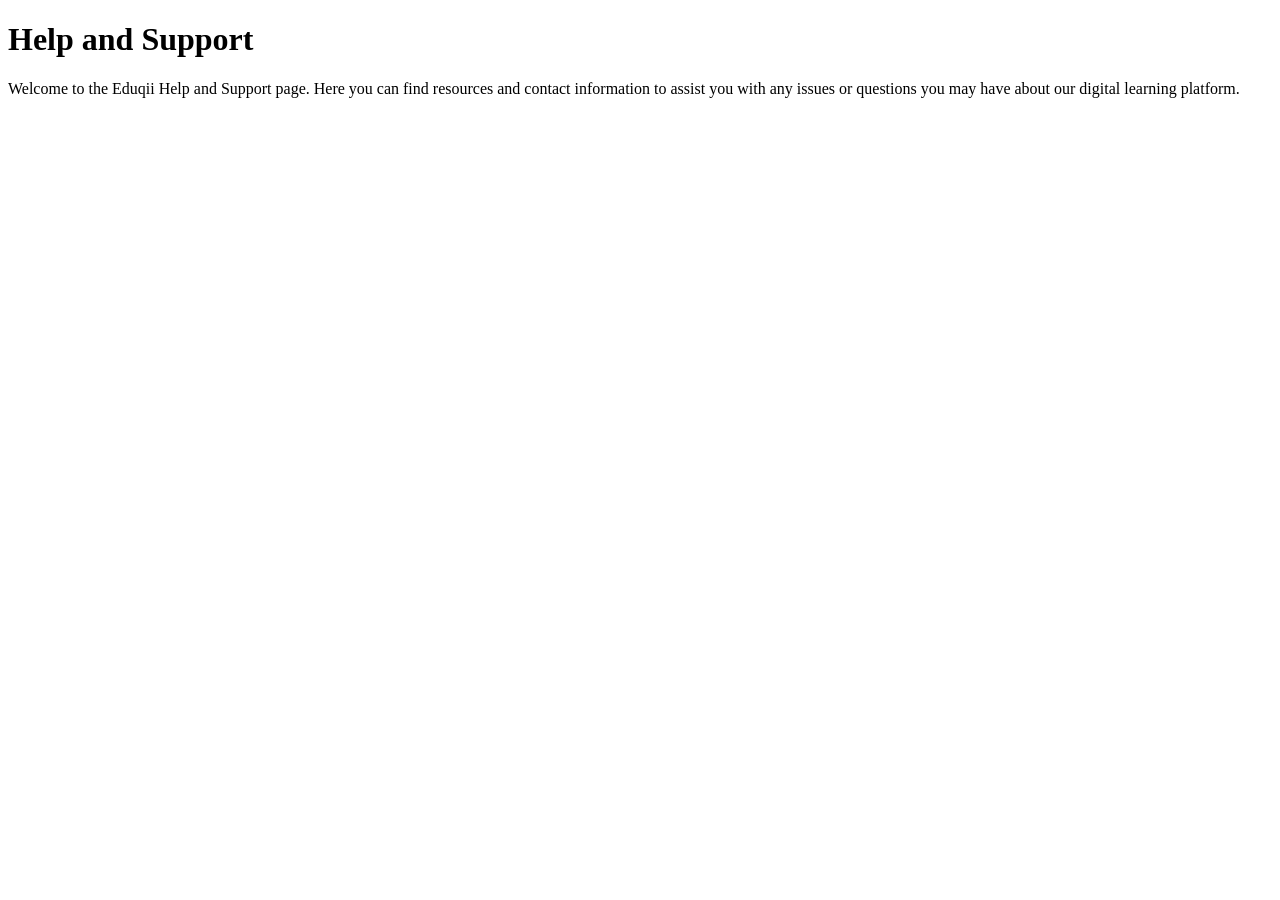
==== index.html @ e5b2d64e "Create index.html" ====
<!DOCTYPE html>
<html lang="en">
<head>
    <meta charset="UTF-8">
    <meta name="viewport" content="width=device-width, initial-scale=1.0">
    <title>Eduqii Help and Support</title>
</head>
<body>
    <h1>Help and Support</h1>
    <p>Welcome to the Eduqii Help and Support page. Here you can find resources and contact information to assist you with any issues or questions you may have about our digital learning platform.</p>    
</body>
</html>
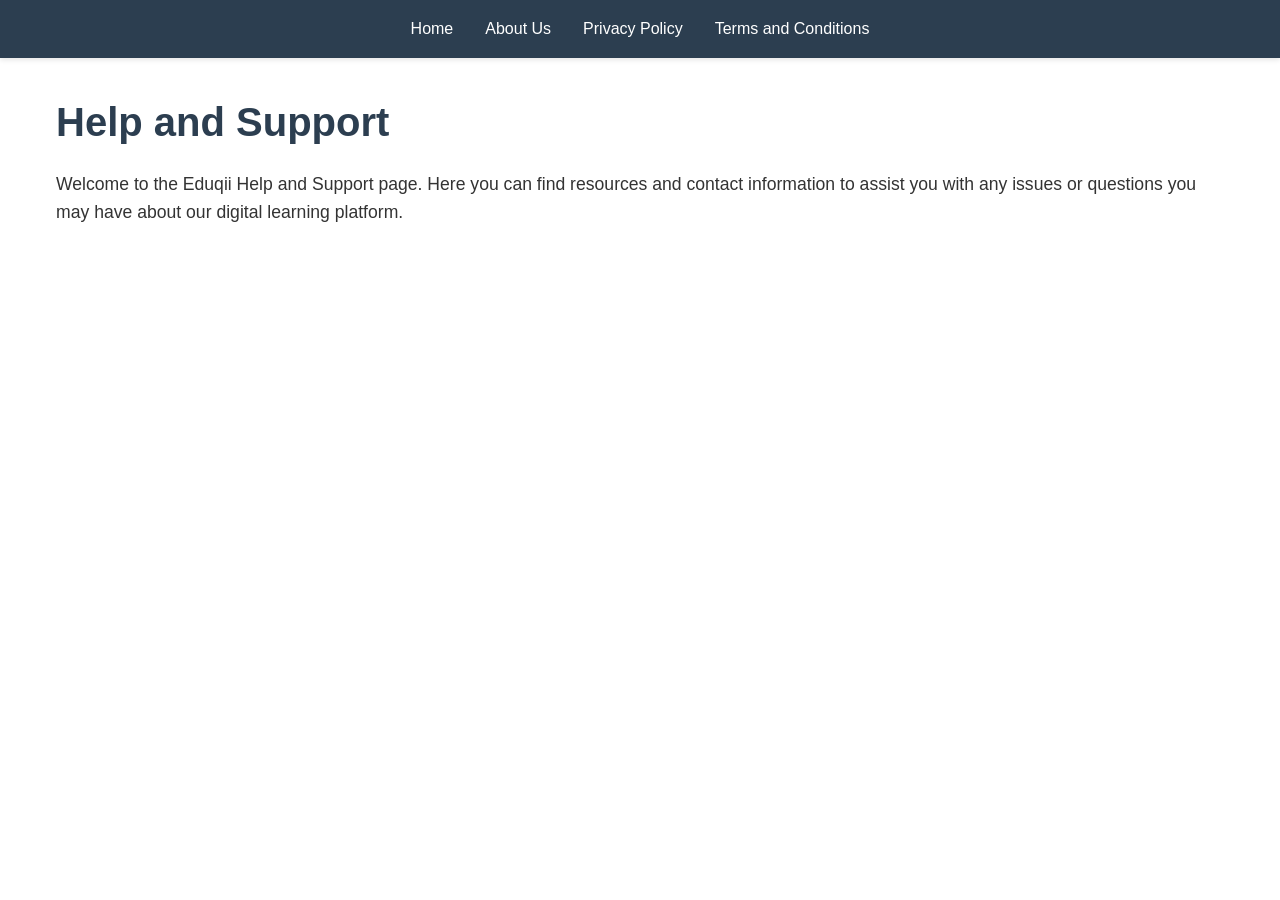
==== commit df91611e: "Update index.html" ====
--- a/index.html
+++ b/index.html
@@ -4,9 +4,81 @@
     <meta charset="UTF-8">
     <meta name="viewport" content="width=device-width, initial-scale=1.0">
     <title>Eduqii Help and Support</title>
+    <link rel="icon" href="images/favicon.ico" type="image/x-icon">
+    <link rel="apple-touch-icon" href="images/favicon.ico">
+    <style>
+        * {
+            margin: 0;
+            padding: 0;
+            box-sizing: border-box;
+        }
+        
+        body {
+            font-family: Arial, sans-serif;
+            line-height: 1.6;
+            color: #333;
+        }
+        
+        nav {
+            background-color: #2c3e50;
+            padding: 1rem 0;
+            position: sticky;
+            top: 0;
+            box-shadow: 0 2px 5px rgba(0, 0, 0, 0.1);
+        }
+        
+        nav ul {
+            list-style: none;
+            display: flex;
+            justify-content: center;
+            flex-wrap: wrap;
+            gap: 2rem;
+            max-width: 1200px;
+            margin: 0 auto;
+            padding: 0 1rem;
+        }
+        
+        nav a {
+            color: white;
+            text-decoration: none;
+            font-weight: 500;
+            transition: color 0.3s ease;
+        }
+        
+        nav a:hover {
+            color: #3498db;
+        }
+        
+        main {
+            max-width: 1200px;
+            margin: 2rem auto;
+            padding: 0 1rem;
+        }
+        
+        h1 {
+            color: #2c3e50;
+            margin-bottom: 1rem;
+            font-size: 2.5rem;
+        }
+        
+        p {
+            margin-bottom: 1rem;
+            font-size: 1.1rem;
+        }
+    </style>
 </head>
 <body>
-    <h1>Help and Support</h1>
-    <p>Welcome to the Eduqii Help and Support page. Here you can find resources and contact information to assist you with any issues or questions you may have about our digital learning platform.</p>    
+    <nav>
+        <ul>
+            <li><a href="index.html">Home</a></li>
+            <li><a href="aboutus.html">About Us</a></li>
+            <li><a href="privacy.html">Privacy Policy</a></li>
+            <li><a href="terms_and_conditions.html">Terms and Conditions</a></li>
+        </ul>
+    </nav>
+    <main>
+        <h1>Help and Support</h1>
+        <p>Welcome to the Eduqii Help and Support page. Here you can find resources and contact information to assist you with any issues or questions you may have about our digital learning platform.</p>
+    </main>
 </body>
 </html>
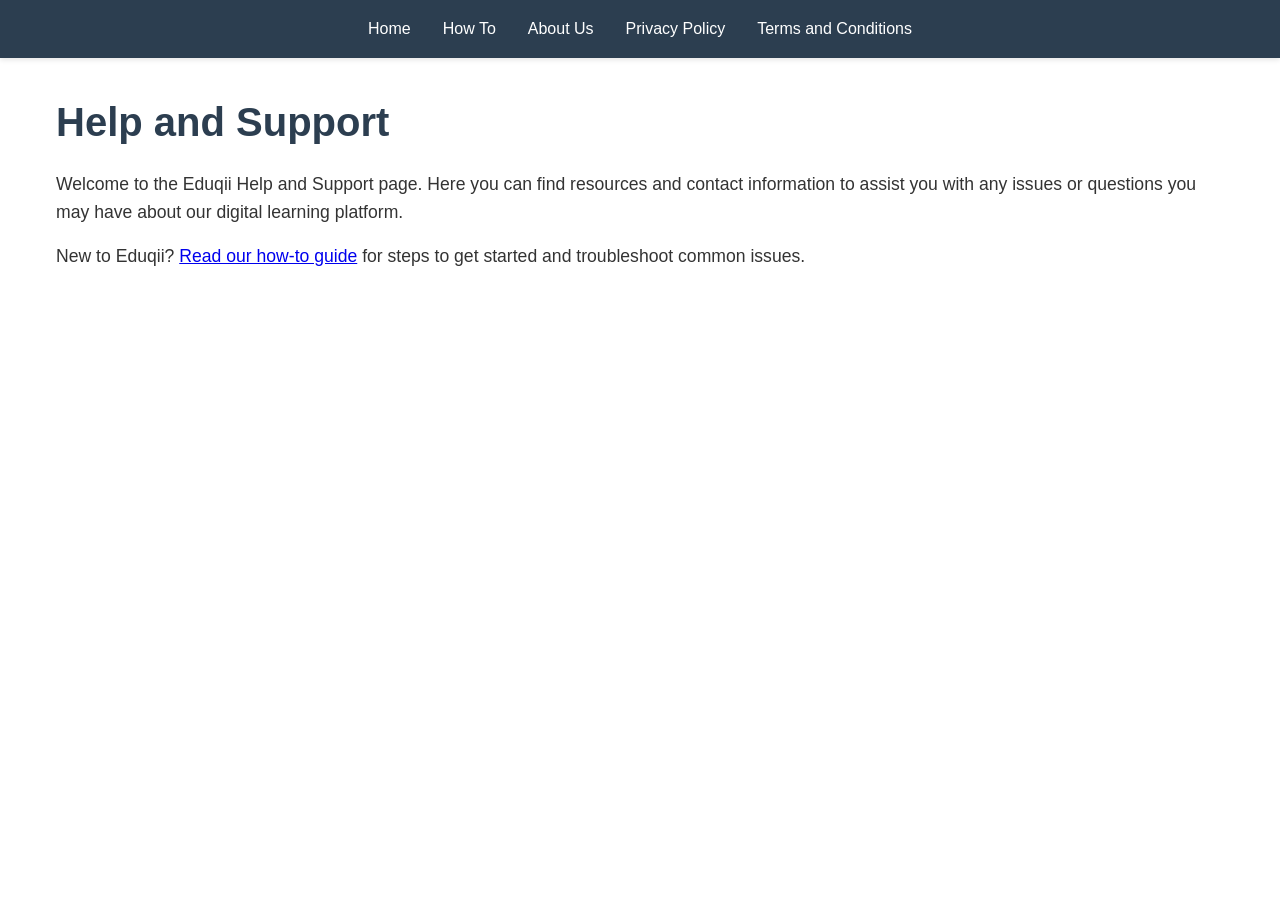
==== commit 68f38db1: "refactor" ====
--- a/index.html
+++ b/index.html
@@ -6,71 +6,13 @@
     <title>Eduqii Help and Support</title>
     <link rel="icon" href="images/favicon.ico" type="image/x-icon">
     <link rel="apple-touch-icon" href="images/favicon.ico">
-    <style>
-        * {
-            margin: 0;
-            padding: 0;
-            box-sizing: border-box;
-        }
-        
-        body {
-            font-family: Arial, sans-serif;
-            line-height: 1.6;
-            color: #333;
-        }
-        
-        nav {
-            background-color: #2c3e50;
-            padding: 1rem 0;
-            position: sticky;
-            top: 0;
-            box-shadow: 0 2px 5px rgba(0, 0, 0, 0.1);
-        }
-        
-        nav ul {
-            list-style: none;
-            display: flex;
-            justify-content: center;
-            flex-wrap: wrap;
-            gap: 2rem;
-            max-width: 1200px;
-            margin: 0 auto;
-            padding: 0 1rem;
-        }
-        
-        nav a {
-            color: white;
-            text-decoration: none;
-            font-weight: 500;
-            transition: color 0.3s ease;
-        }
-        
-        nav a:hover {
-            color: #3498db;
-        }
-        
-        main {
-            max-width: 1200px;
-            margin: 2rem auto;
-            padding: 0 1rem;
-        }
-        
-        h1 {
-            color: #2c3e50;
-            margin-bottom: 1rem;
-            font-size: 2.5rem;
-        }
-        
-        p {
-            margin-bottom: 1rem;
-            font-size: 1.1rem;
-        }
-    </style>
+    <link rel="stylesheet" href="style.css">
 </head>
 <body>
     <nav>
         <ul>
             <li><a href="index.html">Home</a></li>
+            <li><a href="how_to.html">How To</a></li>
             <li><a href="aboutus.html">About Us</a></li>
             <li><a href="privacy.html">Privacy Policy</a></li>
             <li><a href="terms_and_conditions.html">Terms and Conditions</a></li>
@@ -79,6 +21,7 @@
     <main>
         <h1>Help and Support</h1>
         <p>Welcome to the Eduqii Help and Support page. Here you can find resources and contact information to assist you with any issues or questions you may have about our digital learning platform.</p>
+        <p>New to Eduqii? <a href="how_to.html">Read our how-to guide</a> for steps to get started and troubleshoot common issues.</p>
     </main>
 </body>
 </html>
--- a/style.css
+++ b/style.css
@@ -0,0 +1,141 @@
+*  {
+        margin: 0;
+        padding: 0;
+        box-sizing: border-box;
+    }
+        
+    body {
+        font-family: Arial, sans-serif;
+        line-height: 1.6;
+        color: #333;
+    }
+        
+    nav {
+        background-color: #2c3e50;
+        padding: 1rem 0;
+        position: sticky;
+        top: 0;
+        box-shadow: 0 2px 5px rgba(0, 0, 0, 0.1);
+    }
+        
+    nav ul {
+        list-style: none;
+        display: flex;
+        justify-content: center;
+        flex-wrap: wrap;
+        gap: 2rem;
+        max-width: 1200px;
+        margin: 0 auto;
+        padding: 0 1rem;
+    }
+        
+    nav a {
+        color: white;
+        text-decoration: none;
+        font-weight: 500;
+        transition: color 0.3s ease;
+    }
+        
+    nav a:hover {
+        color: #3498db;
+    }
+    
+    main {
+        max-width: 1200px;
+        margin: 2rem auto;
+        padding: 0 1rem;
+    }
+        
+    h1 {
+        color: #2c3e50;
+        margin-bottom: 1rem;
+        font-size: 2.5rem;
+    }
+    
+    p {
+        margin-bottom: 1rem;
+        font-size: 1.1rem;
+    }
+
+    .feature-list { list-style: none; padding: 0; margin: 0; }
+    .feature-list li { background: #fff; border: 1px solid #e5e7eb; border-radius: 12px; padding: 18px 20px; margin-bottom: 14px; }
+    .hero { background: #3b82f6; color: #fff; padding: 40px 10px 40px 30px; border-radius: 14px; box-shadow: 0 10px 30px rgba(59, 130, 246, 0.16); margin-bottom: 20px;}
+    .hero h1 { margin-top: 0; font-size: 2.8rem; line-height: 1.1; color: #fff; }
+    .hero p { margin: 20px 0 0; font-size: 1.05rem; max-width: 720px; }
+
+    main ul,
+    main ol {
+        padding-left: 1.5rem;
+        margin-bottom: 1rem;
+    }
+
+    main li {
+        margin-bottom: 0.5rem;
+    }
+
+    @media (max-width: 768px) {
+        nav ul {
+            gap: 0.75rem 1.25rem;
+        }
+
+        main {
+            margin: 1.5rem auto;
+            padding: 0 1.25rem;
+        }
+
+        h1 {
+            font-size: 2.15rem;
+        }
+
+        .hero {
+            padding: 32px 24px;
+        }
+
+        .hero h1 {
+            font-size: 2.4rem;
+        }
+    }
+
+    @media (max-width: 480px) {
+        nav {
+            padding: 0.5rem 0;
+        }
+
+        nav ul {
+            display: grid;
+            grid-template-columns: repeat(2, minmax(0, 1fr));
+            gap: 0.25rem 0.5rem;
+            padding: 0 0.75rem;
+        }
+
+        nav a {
+            display: block;
+            padding: 0.35rem 0.2rem;
+            text-align: center;
+        }
+
+        main {
+            margin: 1.25rem auto;
+            padding: 0 1rem;
+        }
+
+        h1 {
+            font-size: 1.8rem;
+        }
+
+        p {
+            font-size: 1rem;
+        }
+
+        .hero {
+            padding: 24px 20px;
+        }
+
+        .hero h1 {
+            font-size: 2rem;
+        }
+
+        .feature-list li {
+            padding: 16px;
+        }
+    }
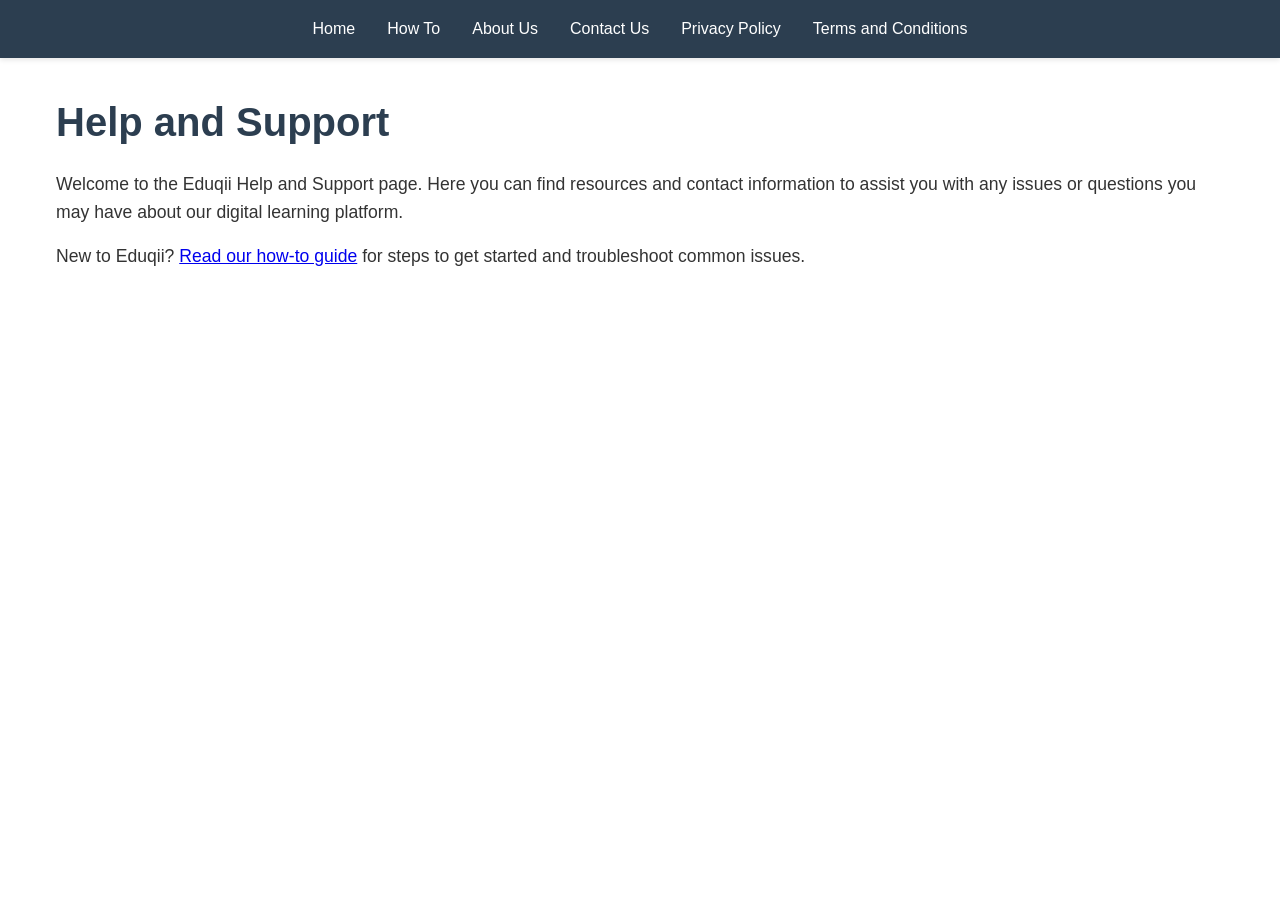
==== commit fb745474: "refactor" ====
--- a/index.html
+++ b/index.html
@@ -14,6 +14,7 @@
             <li><a href="index.html">Home</a></li>
             <li><a href="how_to.html">How To</a></li>
             <li><a href="aboutus.html">About Us</a></li>
+            <li><a href="contact.html">Contact Us</a></li>
             <li><a href="privacy.html">Privacy Policy</a></li>
             <li><a href="terms_and_conditions.html">Terms and Conditions</a></li>
         </ul>
